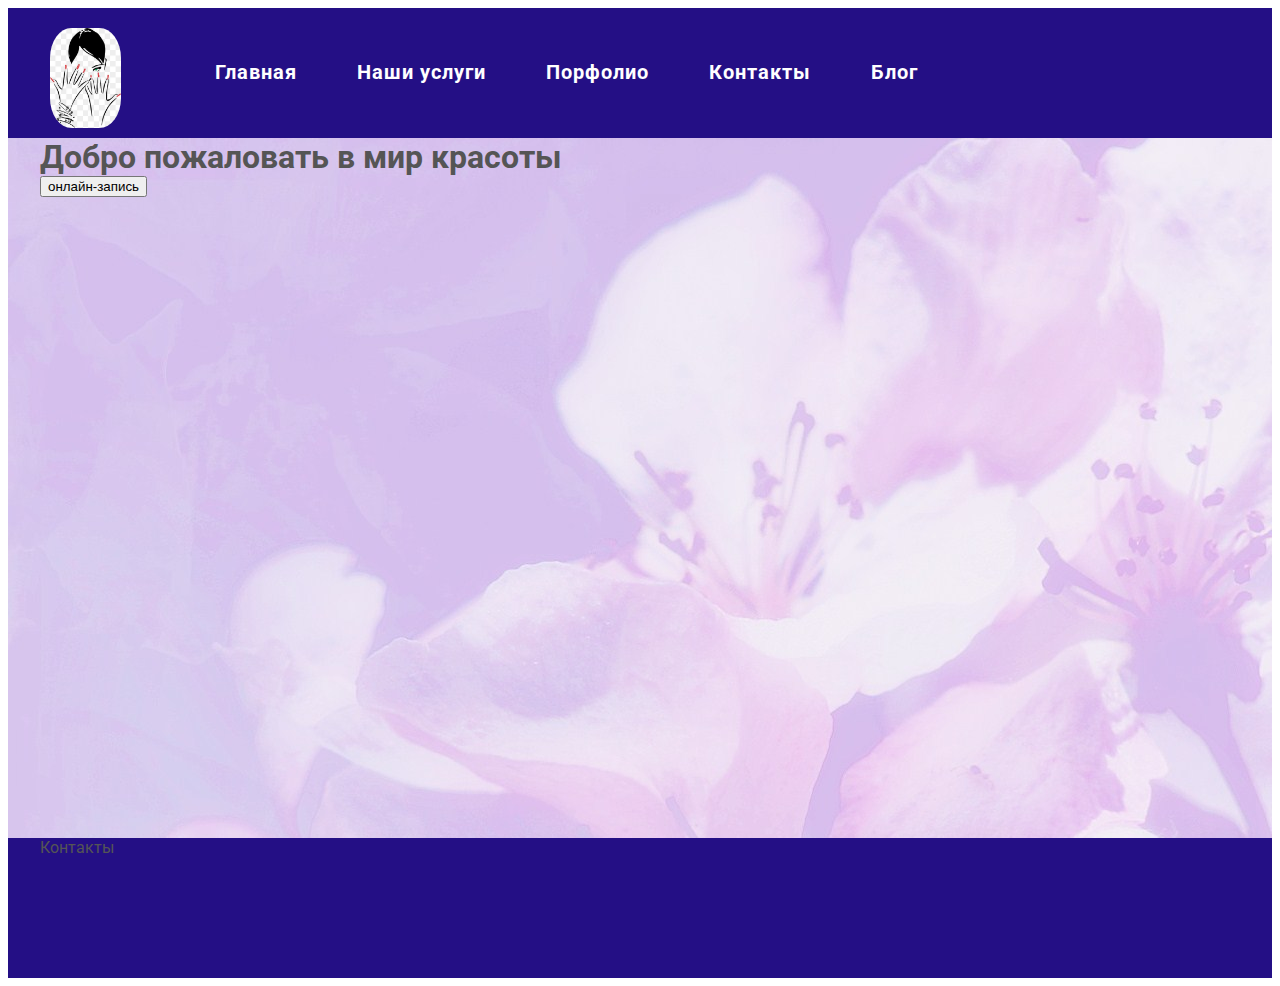
==== index.html @ be1c5d1a "стилизирует header" ====
<!DOCTYPE html>
<html lang="ru">
<head>
    <meta charset="UTF-8">
    <meta http-equiv="X-UA-Compatible" content="IE=edge">
    <meta name="viewport" content="width=device-width, initial-scale=1.0">
    <title>Салон "Натусик"в Киеве</title>
    <link rel="preconnect" href="https://fonts.gstatic.com">
    <link href="https://fonts.googleapis.com/css2?family=Roboto:wght@400;500;700;900&display=swap" rel="stylesheet"> 
    <link rel="stylesheet" href="./css/style.css">
</head>
<body>
    <header class="header">
        <div class="container">
        <nav class="navigation">
            <a class="logo link" href="#">
                <img class="logotype" src="./images/logotyp.jpg" alt="Логотип" wight="100" height="100">
            </a>
            <ul class="nav-list">
                <li class="navigation-list list">
                    <a class="navigation-link link" href="">Главная</a>
                </li>
                <li class="navigation-list list">
                    <a class="navigation-link link" href="">Наши услуги</a>
                </li>
                <li class="navigation-list list">
                    <a class="navigation-link link" href="">Порфолио</a>
                </li>
                <li class="navigation-list list">
                    <a class="navigation-link link" href="">Контакты</a>
                </li>
                <li class="navigation-list list">
                    <a class="navigation-link link" href="">Блог</a>
                </li>
            </ul>
        </nav>
        </div>

    </header>

    <main class="main">
        <!--BANER-->
        <section class="banners">
            <div class="container">
                <h1 class="baners-title">Добро пожаловать в мир красоты</h1>
                <button class="banners-btn" type="button">онлайн-запись</button>
            </div>
        </section>
    </main>

    <footer class="footer">
        <div class="container">
            <p>Контакты</p>

        </div>
    </footer>
    
</body>
</html>
---- css/style.css ----
:root {
    --text-font: "Roboto", sans-serif;
    --accent-color: #ff6c00;
}
  
body {
    font-family: var(--text-font);
    color: #555555;
}
  
h1,
h2,
h3,
h4,
h5,
h6,
p {
    margin: 0;
}
  
ul,
ol {
    margin: 0;
    padding: 0;
}
  
img {
    display: block;
}
  
.list {
    list-style: none;
}
  
.link {
    text-decoration: none;
}
  
.address {
    font-style: normal;
}
  
.section-padding {
    padding-top: 130px;
    padding-bottom: 130px;
}
  
.container {
    width: 1200px;
    padding-left: 15px;
    padding-right: 15px;
    margin: 0 auto;
}
  /*HEADER*/
.header {
    width: 100%;
    background: #240f85;
}
.navigation {
    display: flex;
    align-items: center;
}
.nav-list {
    display: flex;
    align-items: center;
}
.navigation-list {
    margin-right: 60px;
    color: #ffffff;
}
.logo {
    margin-top: 20px;
    margin-right: 94px;
    padding-left: 10px;
    padding-bottom: 10px;
}
  .logotype {
    border-radius: 30%;
}
.navigation-link {
    font-family: var(--text-font);
    font-weight: 700;
    font-size: 20px;
    line-height: 1.357;
    text-align: center;
    letter-spacing: 0.05em;
    color: #ffffff;
}
.navigation-link:hover,
.navigation-link:focus {
    color: #555555;
}
.main {
    width: 100%;
    height: 700px;
    background-image: url(../images/banners/title-img.jpg);
}
.footer {
    width: 100%;
    height: 140px;
    background: #240f85; 
}
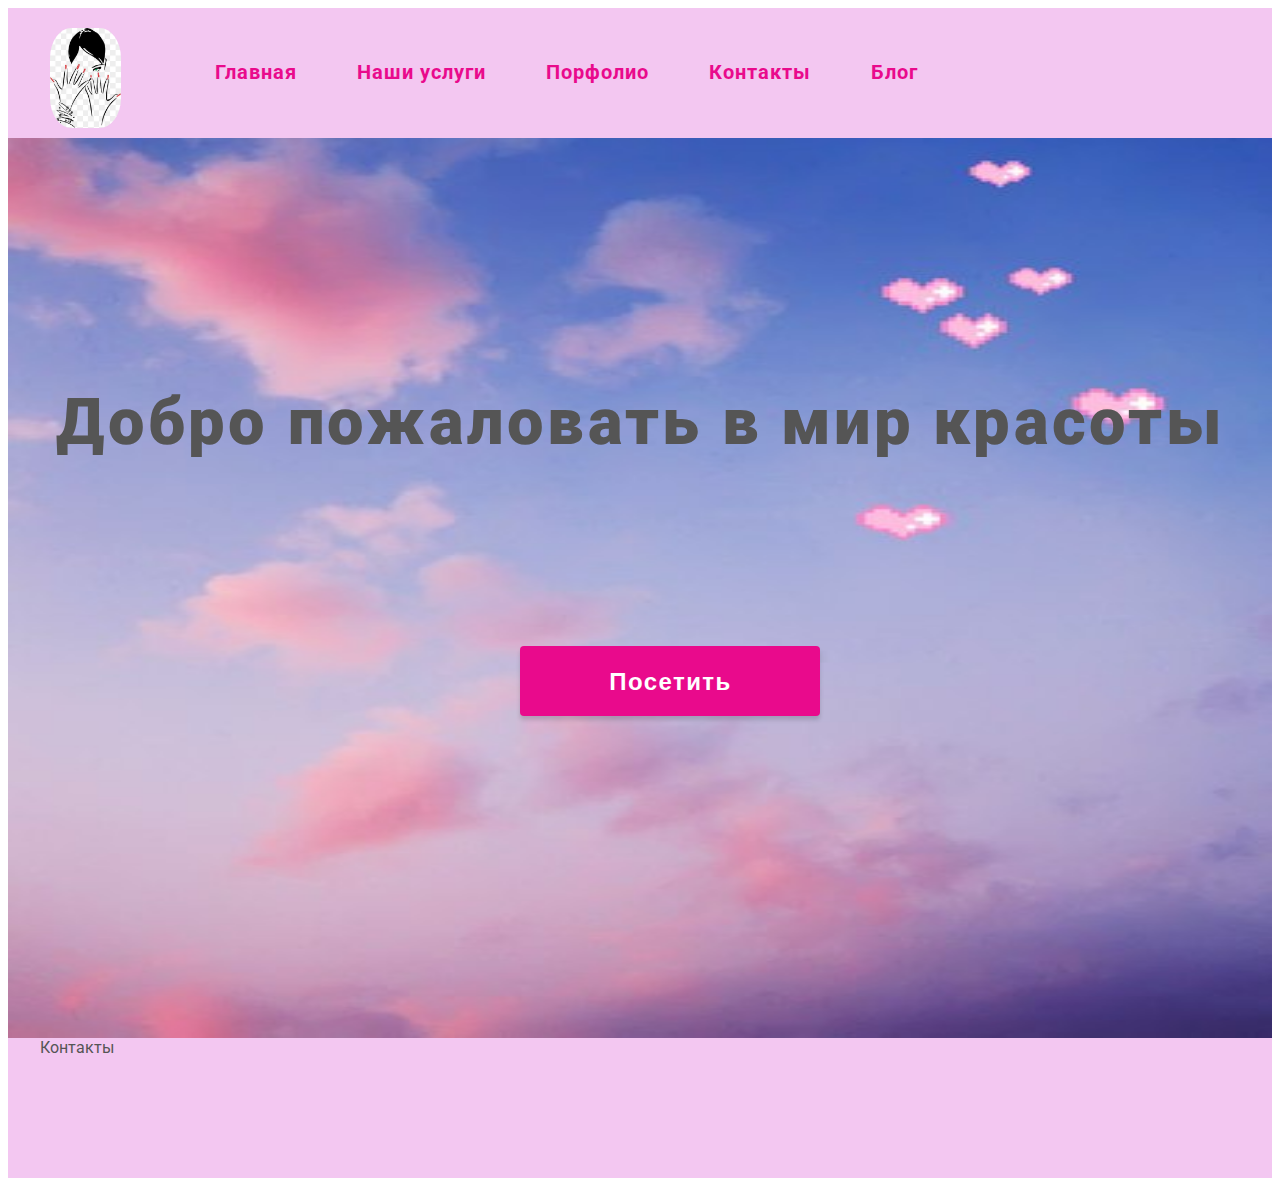
==== commit 9cd7c5f2: "стилизует секцию main" ====
--- a/index.html
+++ b/index.html
@@ -43,7 +43,7 @@
         <section class="banners">
             <div class="container">
                 <h1 class="baners-title">Добро пожаловать в мир красоты</h1>
-                <button class="banners-btn" type="button">онлайн-запись</button>
+                <button class="banners-btn" type="button">Посетить</button>
             </div>
         </section>
     </main>
--- a/css/style.css
+++ b/css/style.css
@@ -1,6 +1,7 @@
 :root {
     --text-font: "Roboto", sans-serif;
-    --accent-color: #ff6c00;
+    --accent-color: #e90a8c;
+    ;
 }
   
 body {
@@ -54,7 +55,7 @@
   /*HEADER*/
 .header {
     width: 100%;
-    background: #240f85;
+    background: rgba(235, 162, 232, 0.6);
 }
 .navigation {
     display: flex;
@@ -74,7 +75,7 @@
     padding-left: 10px;
     padding-bottom: 10px;
 }
-  .logotype {
+.logotype {
     border-radius: 30%;
 }
 .navigation-link {
@@ -84,7 +85,7 @@
     line-height: 1.357;
     text-align: center;
     letter-spacing: 0.05em;
-    color: #ffffff;
+    color: #e90a8c;
 }
 .navigation-link:hover,
 .navigation-link:focus {
@@ -92,11 +93,42 @@
 }
 .main {
     width: 100%;
-    height: 700px;
-    background-image: url(../images/banners/title-img.jpg);
+    height: 900px;
+    background-image: url(../images/banners/576056834b82e1555051f0ed.jpg);
+    background-size: 100% 900px;
+}
+.banners {
+    width: 100%;
+    height: 100%;
+}
+.baners-title {
+    padding-top: 240px;
+    font-family: var(--text-font);
+    font-weight: 900;
+    font-size: 65px;
+    line-height: 1.357;
+    text-align: center;
+    letter-spacing: 0.05em;
+}
+.banners-btn {
+    margin-top: 180px;
+    margin-left: 480px;
+    min-width: 300px;
+    height: 70px;
+    padding: 10px 28px 10px 29px;
+    border: none;
+    border-radius: 4px;
+    text-align: center;
+    background-color: var(--accent-color);
+    box-shadow: 0px 4px 4px rgba(0, 0, 0, 0.15);
+    font-weight: 700;
+    font-size: 24px;    
+    line-height: 1.875;
+    letter-spacing: 0.06em;
+    color: #FFFFFF;
 }
 .footer {
     width: 100%;
     height: 140px;
-    background: #240f85; 
+    background: rgba(235, 162, 232, 0.6); 
 }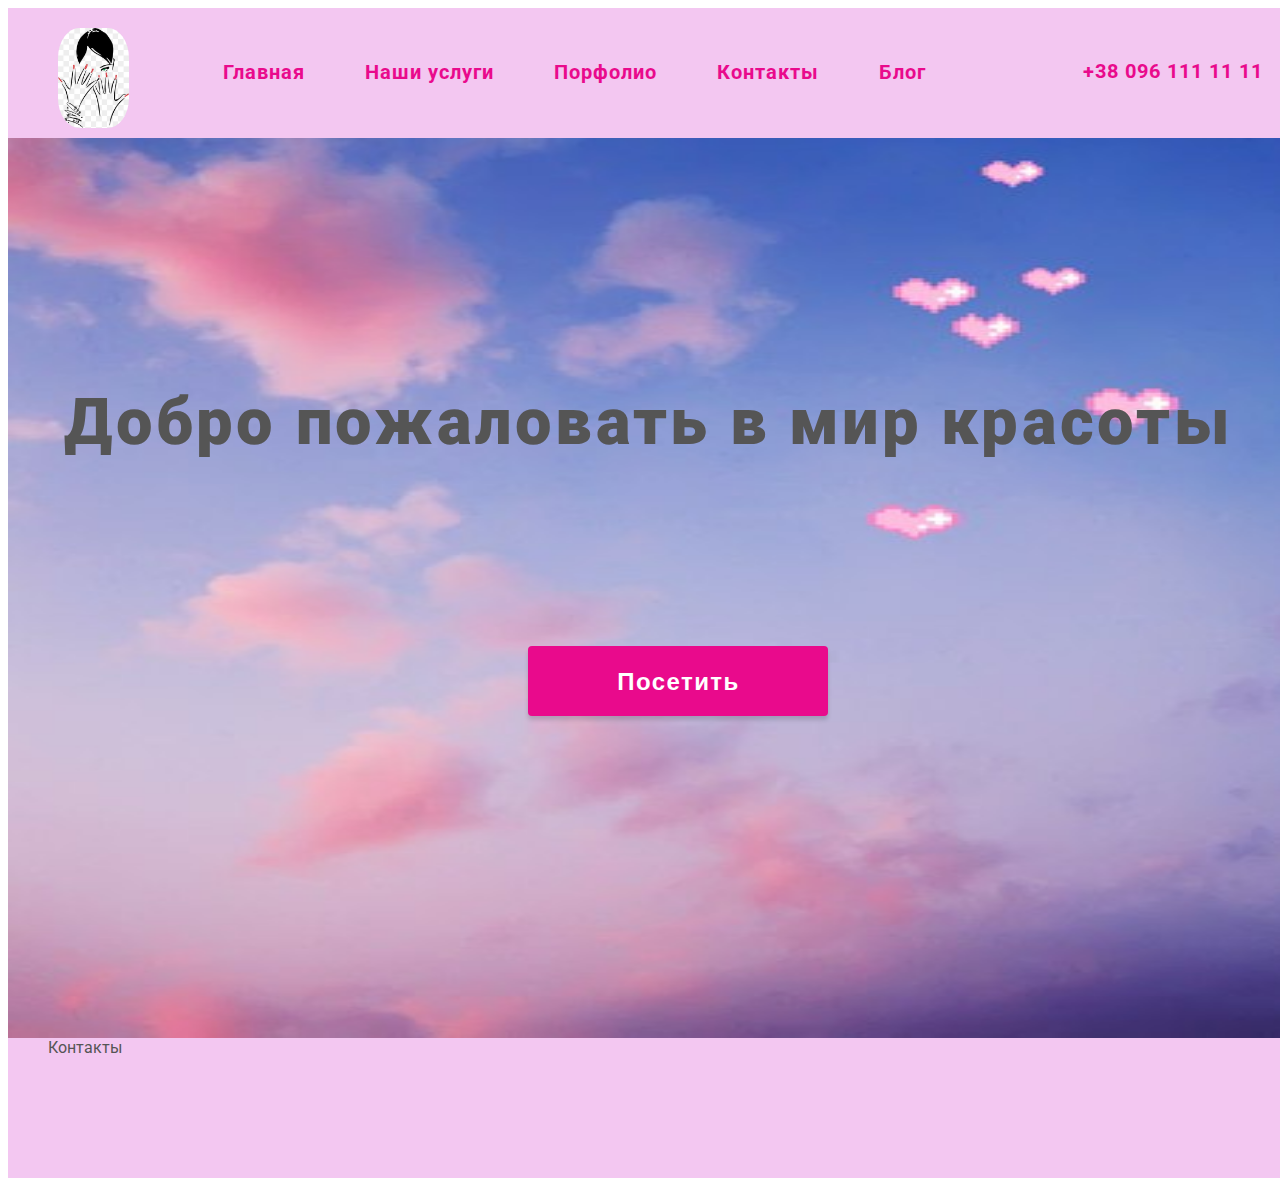
==== commit 5180a200: "добавляет номер телефона в header" ====
--- a/index.html
+++ b/index.html
@@ -34,6 +34,11 @@
                 </li>
             </ul>
         </nav>
+        <a class="tel-link link" href="tel:+380961111111">
+            <!--<svg class="icom-smartphone">
+                <use href="./images/sprite.svg#smartphone"></use>
+            </svg> -->
+        +38 096 111 11 11</a>
         </div>
 
     </header>
@@ -43,7 +48,9 @@
         <section class="banners">
             <div class="container">
                 <h1 class="baners-title">Добро пожаловать в мир красоты</h1>
-                <button class="banners-btn" type="button">Посетить</button>
+                <div class="btn">
+                    <button class="banners-btn" type="button">Посетить</button>
+                </div>
             </div>
         </section>
     </main>
--- a/css/style.css
+++ b/css/style.css
@@ -5,6 +5,8 @@
 }
   
 body {
+    width: 100%;
+    height: 100%;
     font-family: var(--text-font);
     color: #555555;
 }
@@ -47,6 +49,7 @@
 }
   
 .container {
+    position: relative;
     width: 1200px;
     padding-left: 15px;
     padding-right: 15px;
@@ -91,6 +94,18 @@
 .navigation-link:focus {
     color: #555555;
 }
+.tel-link {
+    position: absolute;
+    top: 50px;
+    right: 0;
+    font-family: var(--text-font);
+    font-weight: 700;
+    font-size: 20px;
+    line-height: 1.357;
+    text-align: center;
+    letter-spacing: 0.05em;
+    color: #e90a8c;
+}
 .main {
     width: 100%;
     height: 900px;
@@ -127,6 +142,11 @@
     letter-spacing: 0.06em;
     color: #FFFFFF;
 }
+.banners-btn:hover,
+.banners-btn:focus {
+    background-color: aqua;
+    color: brown;
+}
 .footer {
     width: 100%;
     height: 140px;
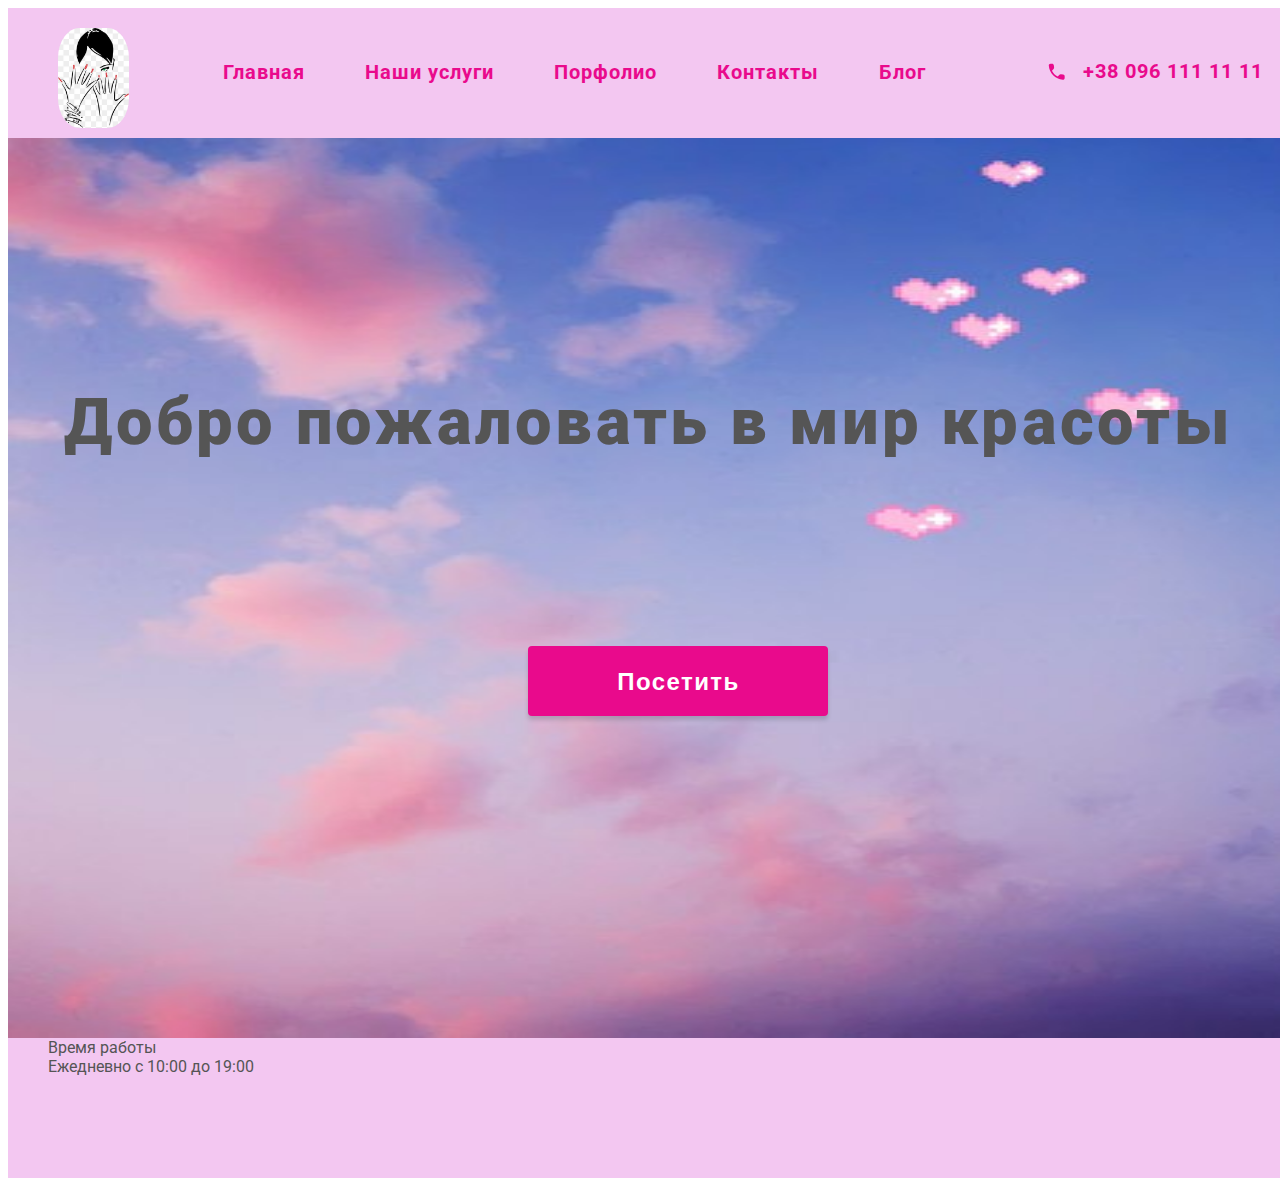
==== commit 07fcecba: "подключает файл со спрайтами" ====
--- a/index.html
+++ b/index.html
@@ -35,9 +35,9 @@
             </ul>
         </nav>
         <a class="tel-link link" href="tel:+380961111111">
-            <!--<svg class="icom-smartphone">
-                <use href="./images/sprite.svg#smartphone"></use>
-            </svg> -->
+            <svg class="icon-phone">
+                <use href="./images/sprite.svg#icon-phone"></use>
+            </svg>
         +38 096 111 11 11</a>
         </div>
 
@@ -57,8 +57,10 @@
 
     <footer class="footer">
         <div class="container">
-            <p>Контакты</p>
-
+            <div class="working-hours">
+                <p class="subtitle">Время работы</p>
+                <p class="working-hours-date">Ежедневно с 10:00 до 19:00</p>
+            </div>
         </div>
     </footer>
     
--- a/css/style.css
+++ b/css/style.css
@@ -94,10 +94,18 @@
 .navigation-link:focus {
     color: #555555;
 }
+.icon-phone {
+    width: 22px;
+    height: 22px;
+    margin-right: 15px;
+    fill: var(--accent-color);
+}
 .tel-link {
     position: absolute;
     top: 50px;
     right: 0;
+    display: flex;
+    align-items: center;
     font-family: var(--text-font);
     font-weight: 700;
     font-size: 20px;
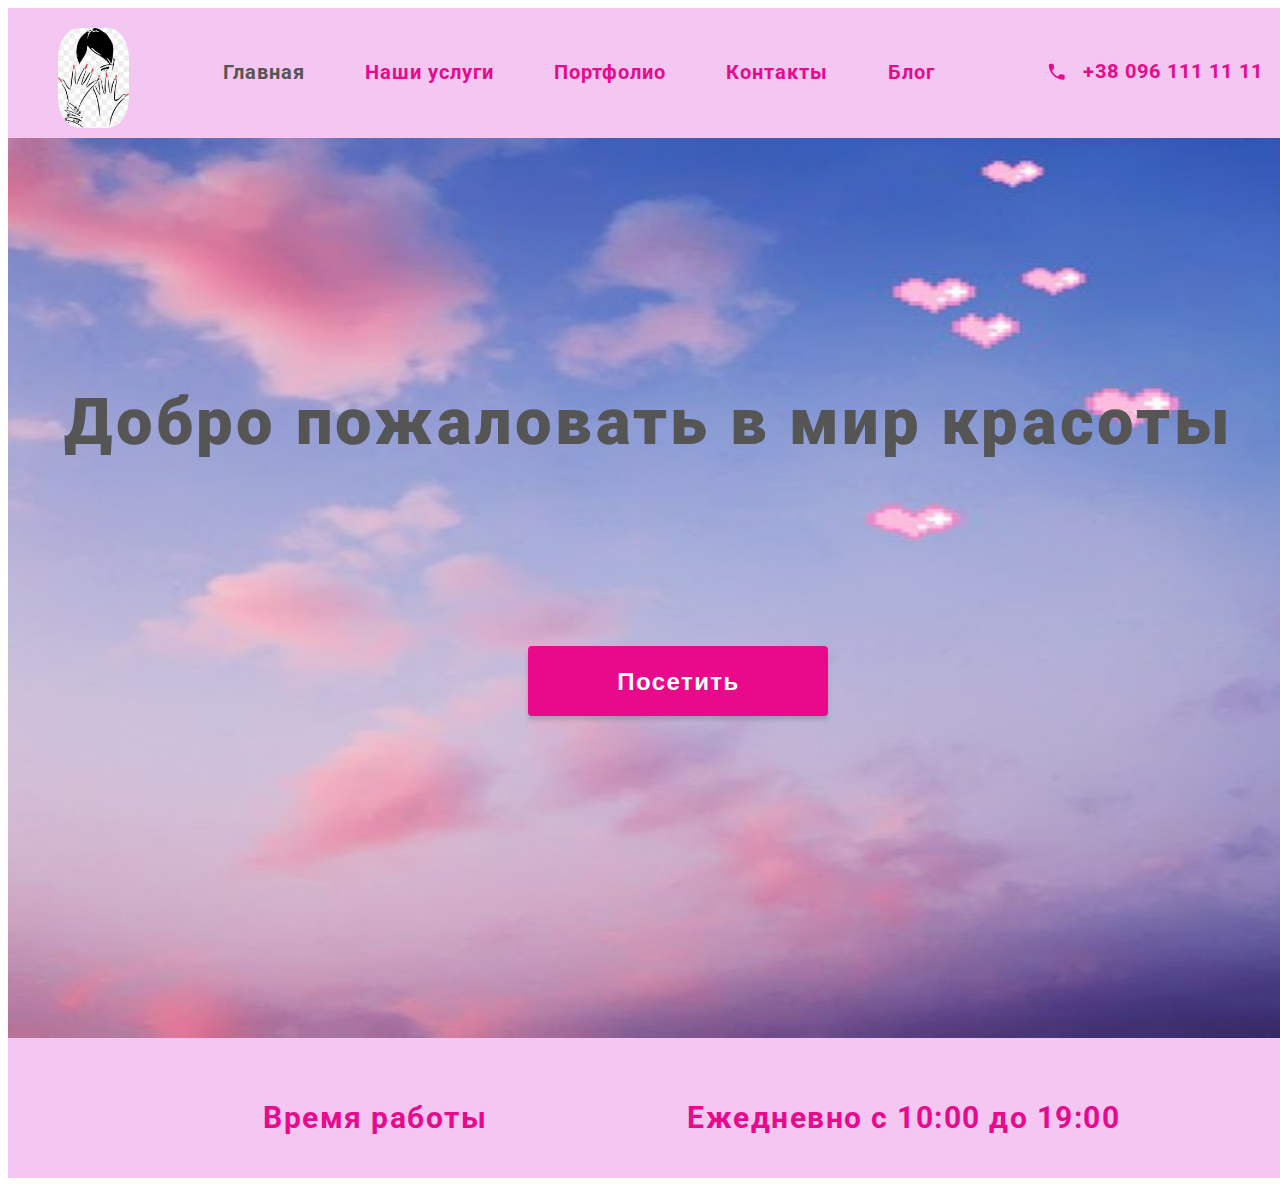
==== commit 04b85be4: "добавляет комментарии на страницы" ====
--- a/index.html
+++ b/index.html
@@ -10,6 +10,9 @@
     <link rel="stylesheet" href="./css/style.css">
 </head>
 <body>
+
+    <!--HEADER-->
+
     <header class="header">
         <div class="container">
         <nav class="navigation">
@@ -18,13 +21,13 @@
             </a>
             <ul class="nav-list">
                 <li class="navigation-list list">
-                    <a class="navigation-link link" href="">Главная</a>
+                    <a class="navigation-link link active" href="./index.html">Главная</a>
                 </li>
                 <li class="navigation-list list">
-                    <a class="navigation-link link" href="">Наши услуги</a>
+                    <a class="navigation-link link" href="./services.html" target="_blank">Наши услуги</a>
                 </li>
                 <li class="navigation-list list">
-                    <a class="navigation-link link" href="">Порфолио</a>
+                    <a class="navigation-link link" href="">Портфолио</a>
                 </li>
                 <li class="navigation-list list">
                     <a class="navigation-link link" href="">Контакты</a>
@@ -34,17 +37,23 @@
                 </li>
             </ul>
         </nav>
-        <a class="tel-link link" href="tel:+380961111111">
-            <svg class="icon-phone">
-                <use href="./images/sprite.svg#icon-phone"></use>
-            </svg>
-        +38 096 111 11 11</a>
+            <a class="tel-link link" href="tel:+380961111111">
+                <svg class="icon-phone">
+                    <use href="./images/sprite.svg#icon-phone"></use>
+                </svg>
+            +38 096 111 11 11</a>
         </div>
 
     </header>
 
+    <!-- AND HEADER-->
+
+    <!--MAIN-->
+    
     <main class="main">
+
         <!--BANER-->
+
         <section class="banners">
             <div class="container">
                 <h1 class="baners-title">Добро пожаловать в мир красоты</h1>
@@ -53,7 +62,14 @@
                 </div>
             </div>
         </section>
+
+        <!--AND BANER-->
+
     </main>
+
+    <!--AND MAIN-->
+
+    <!--FOOTER-->
 
     <footer class="footer">
         <div class="container">
@@ -63,6 +79,8 @@
             </div>
         </div>
     </footer>
+
+    <!--AND FOOTER-->
     
 </body>
 </html>--- a/css/style.css
+++ b/css/style.css
@@ -1,7 +1,7 @@
 :root {
     --text-font: "Roboto", sans-serif;
     --accent-color: #e90a8c;
-    ;
+    --secondary-color: #555555;
 }
   
 body {
@@ -73,6 +73,7 @@
     color: #ffffff;
 }
 .logo {
+    outline: none;
     margin-top: 20px;
     margin-right: 94px;
     padding-left: 10px;
@@ -88,10 +89,14 @@
     line-height: 1.357;
     text-align: center;
     letter-spacing: 0.05em;
-    color: #e90a8c;
+    color: var(--accent-color);
+}
+.navigation-list .active {
+    color: #555555;
 }
 .navigation-link:hover,
 .navigation-link:focus {
+    outline: none;
     color: #555555;
 }
 .icon-phone {
@@ -112,8 +117,22 @@
     line-height: 1.357;
     text-align: center;
     letter-spacing: 0.05em;
-    color: #e90a8c;
-}
+    color: var(--accent-color);
+}
+.tel-link:hover .icon-phone,
+.tel-link:focus .icon-phone {
+    outline: none;
+    fill: var(--secondary-color);
+}
+.tel-link:hover,
+.tel-link:focus {
+    outline: none;
+    color: var(--secondary-color);
+}
+
+/* AND HEADER*/
+
+/*MAIN*/
 .main {
     width: 100%;
     height: 900px;
@@ -152,11 +171,44 @@
 }
 .banners-btn:hover,
 .banners-btn:focus {
+    outline: none;
     background-color: aqua;
     color: brown;
 }
+
+/* AND MAIN*/
+
+
+/*FOOTER*/
 .footer {
     width: 100%;
     height: 140px;
     background: rgba(235, 162, 232, 0.6); 
-}+}
+.working-hours {
+    position: absolute;
+    top: 60px;
+    left: 230px;
+    display: flex;
+    align-items: center;
+}
+.subtitle {
+    margin-right: 200px;
+    font-family: var(--text-font);
+    font-weight: 700;
+    font-size: 30px;
+    line-height: 1.357;
+    text-align: center;
+    letter-spacing: 0.05em;
+    color: var(--accent-color);
+}
+.working-hours-date {
+    font-family: var(--text-font);
+    font-weight: 700;
+    font-size: 30px;
+    line-height: 1.357;
+    text-align: center;
+    letter-spacing: 0.05em;
+    color: var(--accent-color);
+}
+/* AND FOOTER*/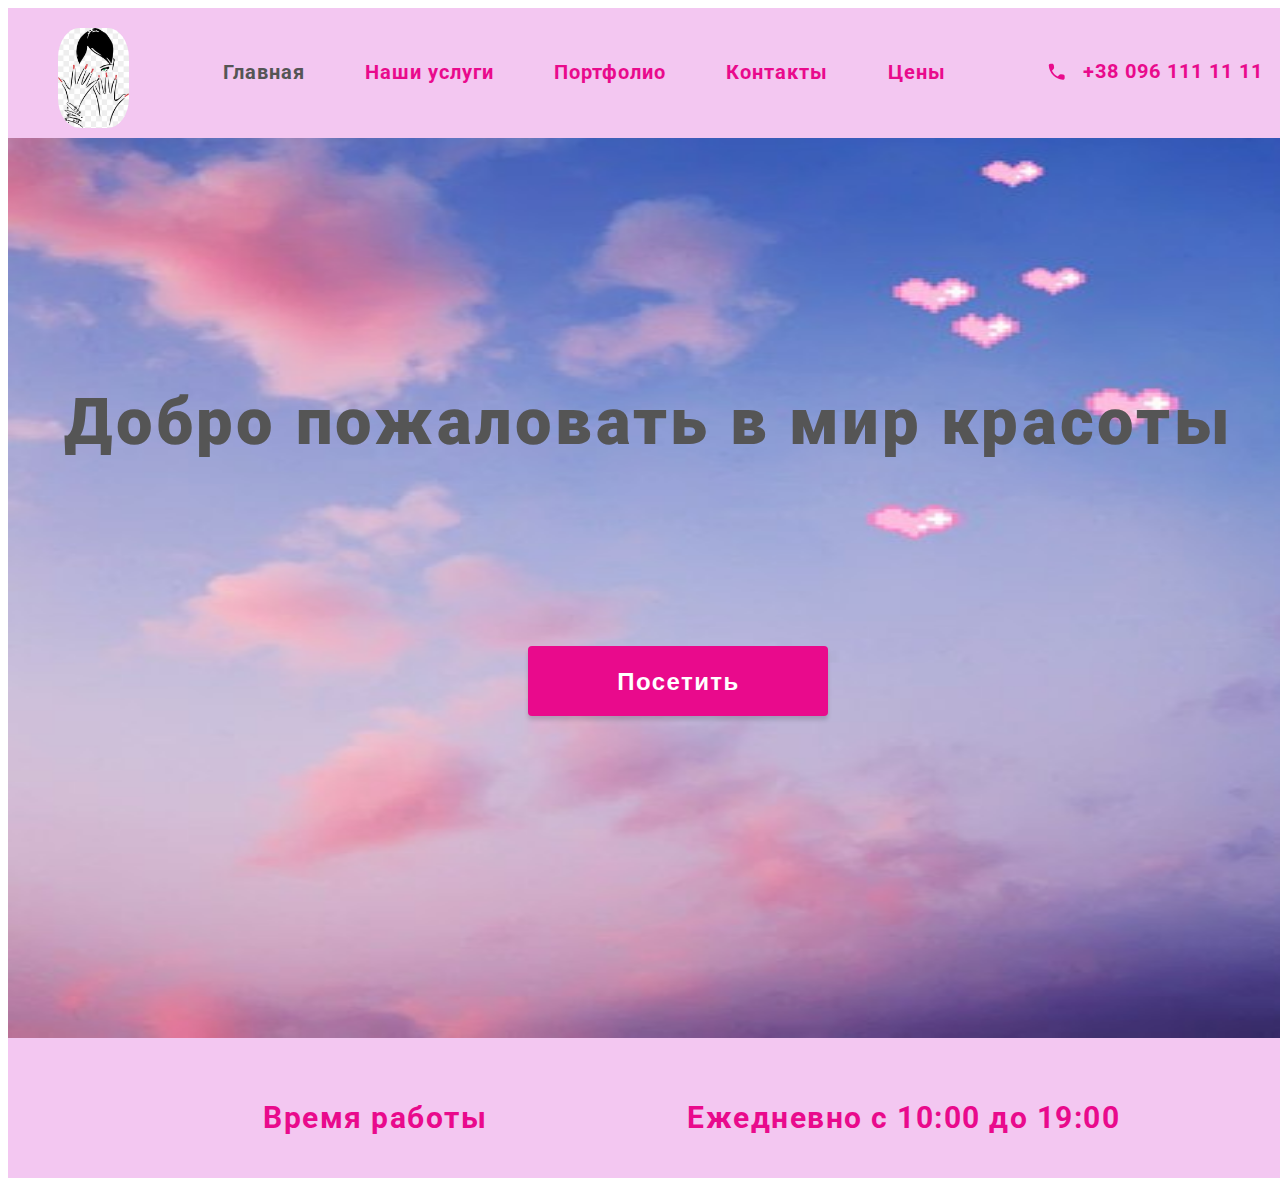
==== commit d01a0fd3: "добавляет страницы на сайт" ====
--- a/index.html
+++ b/index.html
@@ -27,13 +27,13 @@
                     <a class="navigation-link link" href="./services.html" target="_blank">Наши услуги</a>
                 </li>
                 <li class="navigation-list list">
-                    <a class="navigation-link link" href="">Портфолио</a>
+                    <a class="navigation-link link" href="./portfolio.html">Портфолио</a>
                 </li>
                 <li class="navigation-list list">
-                    <a class="navigation-link link" href="">Контакты</a>
+                    <a class="navigation-link link" href="./contact.html">Контакты</a>
                 </li>
                 <li class="navigation-list list">
-                    <a class="navigation-link link" href="">Блог</a>
+                    <a class="navigation-link link" href="./price.html">Цены</a>
                 </li>
             </ul>
         </nav>
@@ -49,7 +49,7 @@
     <!-- AND HEADER-->
 
     <!--MAIN-->
-    
+
     <main class="main">
 
         <!--BANER-->
--- a/css/style.css
+++ b/css/style.css
@@ -51,6 +51,7 @@
 .container {
     position: relative;
     width: 1200px;
+    height: 100%;
     padding-left: 15px;
     padding-right: 15px;
     margin: 0 auto;
